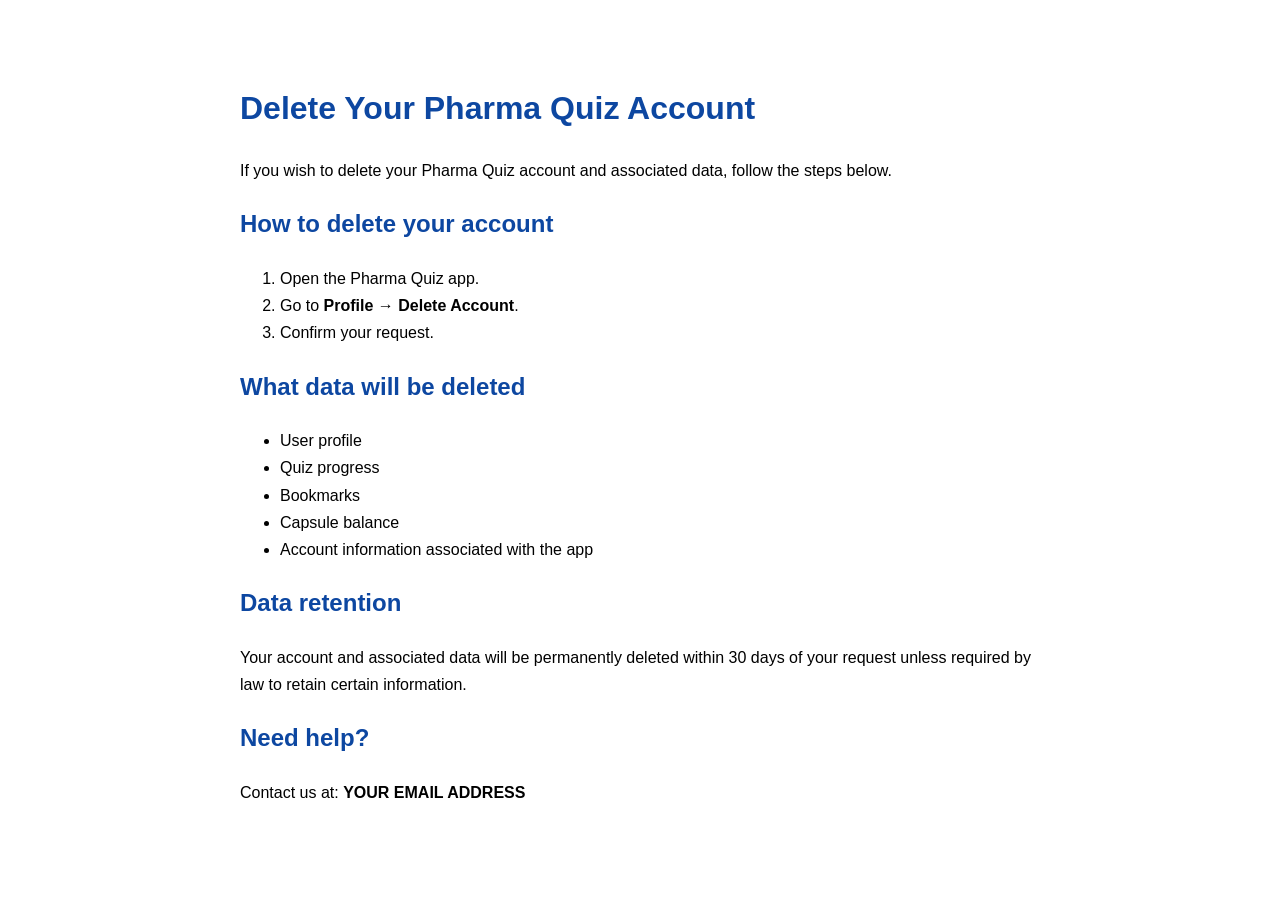
==== delete-account.html @ 6c90d8d1 "Create delete-account.html" ====
<!DOCTYPE html>
<html lang="en">
<head>
<meta charset="UTF-8">
<meta name="viewport" content="width=device-width, initial-scale=1.0">
<title>Delete Account - Pharma Quiz</title>
<style>
body{font-family:Arial,sans-serif;max-width:800px;margin:40px auto;padding:20px;line-height:1.7}
h1,h2{color:#0d47a1}
</style>
</head>
<body>

<h1>Delete Your Pharma Quiz Account</h1>

<p>If you wish to delete your Pharma Quiz account and associated data, follow the steps below.</p>

<h2>How to delete your account</h2>
<ol>
<li>Open the Pharma Quiz app.</li>
<li>Go to <strong>Profile → Delete Account</strong>.</li>
<li>Confirm your request.</li>
</ol>

<h2>What data will be deleted</h2>
<ul>
<li>User profile</li>
<li>Quiz progress</li>
<li>Bookmarks</li>
<li>Capsule balance</li>
<li>Account information associated with the app</li>
</ul>

<h2>Data retention</h2>
<p>Your account and associated data will be permanently deleted within 30 days of your request unless required by law to retain certain information.</p>

<h2>Need help?</h2>
<p>Contact us at: <strong>YOUR EMAIL ADDRESS</strong></p>

</body>
</html>
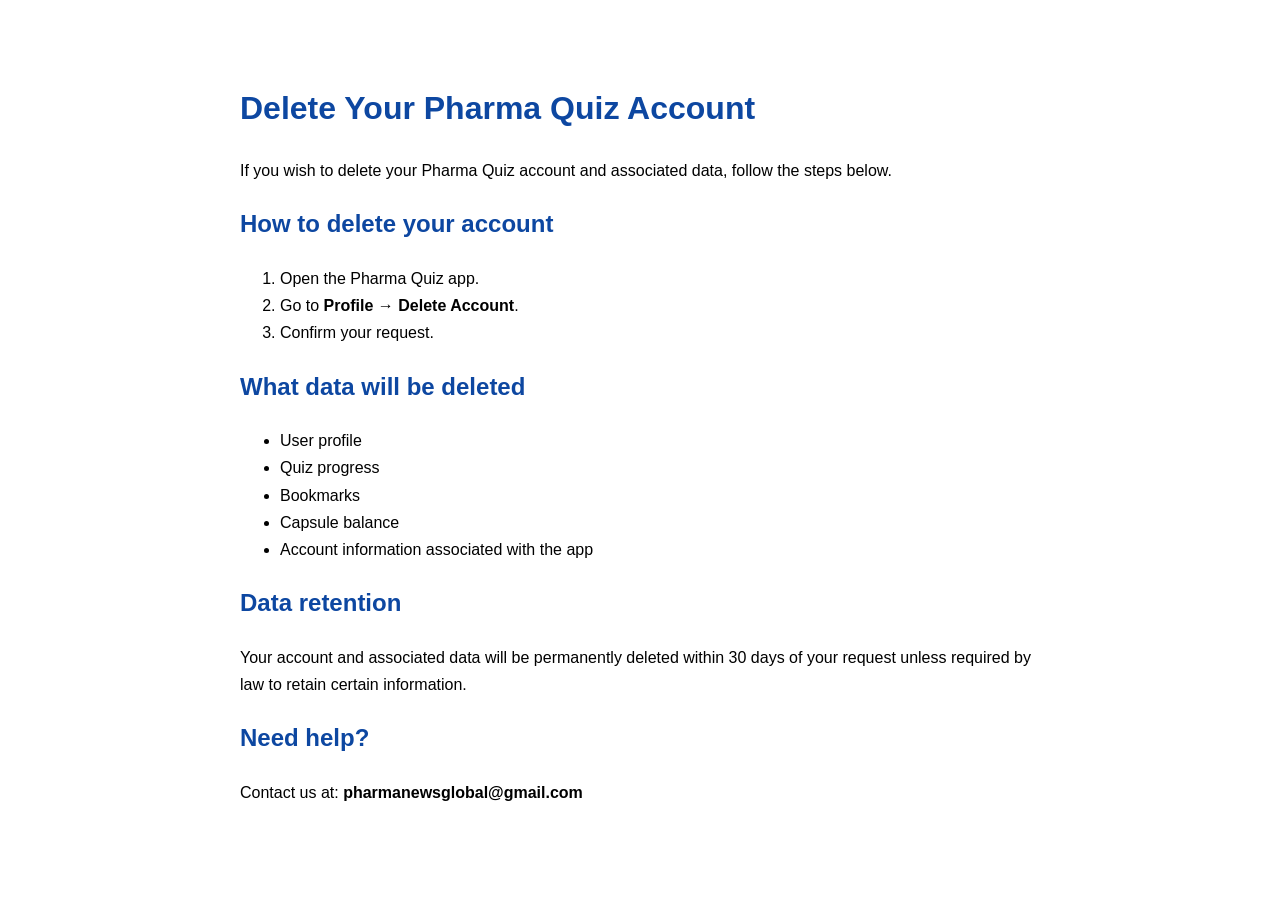
==== commit 558bf362: "Update delete-account.html" ====
--- a/delete-account.html
+++ b/delete-account.html
@@ -35,7 +35,7 @@
 <p>Your account and associated data will be permanently deleted within 30 days of your request unless required by law to retain certain information.</p>
 
 <h2>Need help?</h2>
-<p>Contact us at: <strong>YOUR EMAIL ADDRESS</strong></p>
+<p>Contact us at: <strong>pharmanewsglobal@gmail.com</strong></p>
 
 </body>
 </html>
